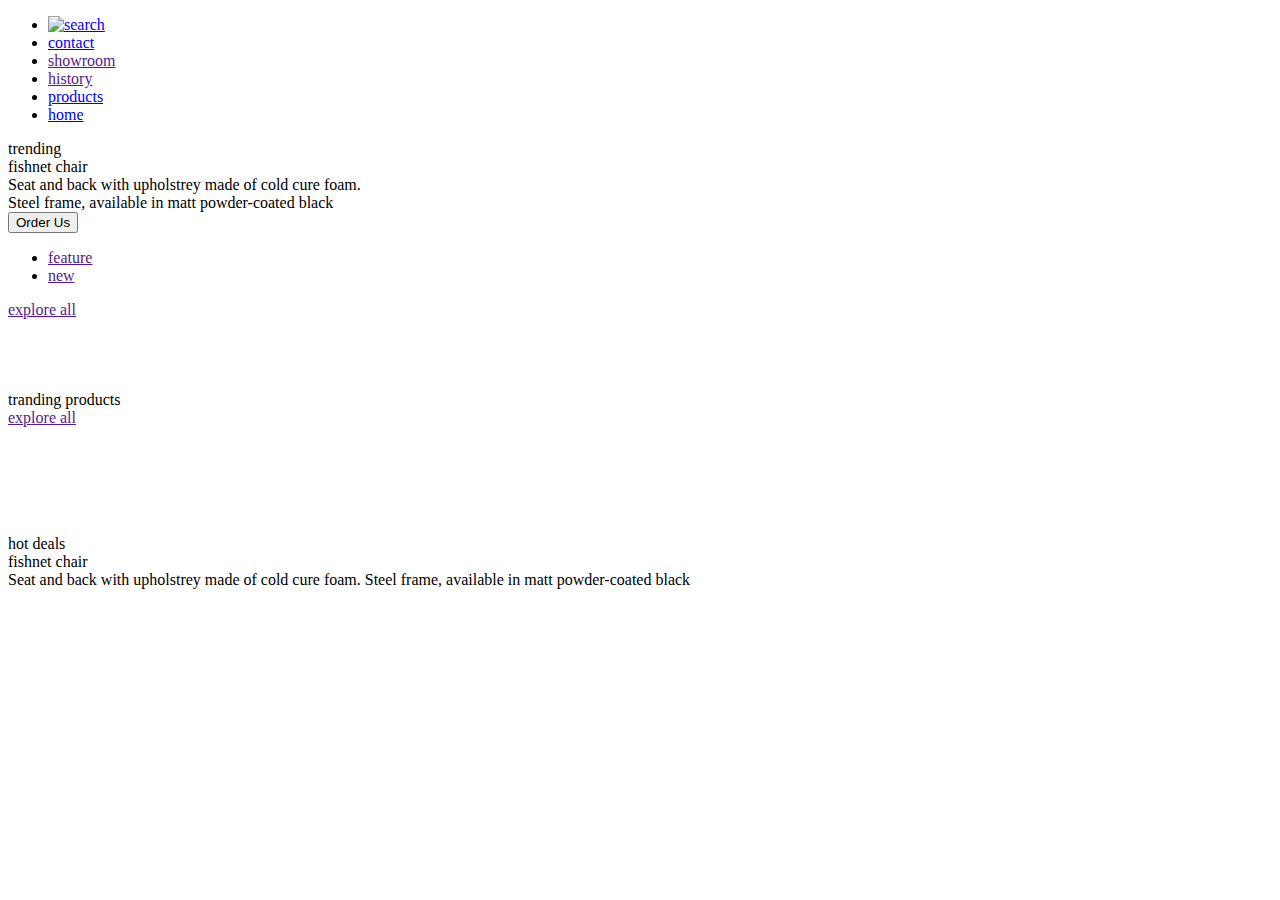
==== index.html @ ede83490 "Изменил тег <title>" ====
<!doctype html>
<html>

<head>
    <meta charset="UTF-8">
    <title>CHAIR</title>
    <link rel="stylesheet" href="css/style.css">
    <link href="https://fonts.googleapis.com/css?family=Montserrat:100,200,300,400,500,600,700,800,900" rel="stylesheet">
</head>

<body>
    <div class="wrapper">
        <div class="container">
            <div class="row slider header">
                <div class="col">
                    <div class="logo"></div>
                    <ul class="main_menu">
                        <li>
                            <a href="search"><img src="img/search.png" alt="search" title="search"></a>
                        </li>
                        <li><a href="contat.html">contact</a></li>
                        <li><a href="">showroom</a></li>
                        <li><a href="">history</a></li>
                        <li><a href="product.html">products</a></li>
                        <li class="active"><a href="index.html">home</a></li>
                    </ul>
                    <div class="clearfix"></div>
                    <div class="slider-content">
                        <div class="tag">trending</div>
                        <div class="name">fishnet chair</div>
                        <div class="details">Seat and back with upholstrey made of cold cure foam.<br> Steel frame, available in matt powder-coated black</div>
                        <button class="order_us">Order Us</button>
                    </div>

                    <p class="slider_controls">
                        <span id="first_slide"></span>
                        <span id="second_slide"></span>
                        <span id="third_slide"></span>
                    </p>
                </div>
            </div>
            <div class="row featured_products">
                <ul class="menu2">
                    <li class="active"><a href="">feature</a></li>
                    <li><a href="">new</a></li>
                </ul>
                <div class="explore_all"><a href="">explore all </a></div>
                <div class="clearfix"></div>
                <div class="tabcontent">
                    <div class="product"><img src="img/product-1.png" alt=""></div>
                    <div class="product"><img src="img/product-2.png" alt=""></div>
                    <div class="product"><img src="img/product-3.png" alt=""></div>
                    <div class="product"><img src="img/product-4.png" alt=""></div>
                </div>
                <div class="clearfix"></div>
            </div>
            <div class="promo-product">
                <div class="promo-content-1"> </div>
                <div class="promo-content-2"> </div>
                <div class="clearfix"></div>
            </div>
            <div class="footer"> </div>
            <div class="trending-products">
                <div class="title">tranding products
                    <div class="explore_all"><a href="">explore all</a></div>
                    <div class="clearfix"></div>
                    <div class="tabcontent">
                        <div class="product"><img src="img/product-11.png" alt=""></div>
                        <div class="product"><img src="img/product-21.png" alt=""></div>
                        <div class="product"><img src="img/product-31.png" alt=""></div>
                        <div class="product"><img src="img/product-41.png" alt=""></div>
                        <div class="product"><img src="img/product-5.png" alt=""></div>
                        <div class="product"><img src="img/product-6.png" alt=""></div>
                    </div>
                    <div class="clearfix"></div>
                </div>
            </div>
            <div class="hot-deals">
                <div class="slider-content_HD">
                    <div class="tag_HD">hot deals</div>
                    <div class="name">fishnet chair</div>
                    <div class="details">Seat and back with upholstrey made of cold cure foam. Steel frame, available in matt powder-coated black</div>
                    <!--<form action="" method="get">
                    <button class="btn"></button>
                </form>-->
                </div>
            </div>
        </div>
        <!--container-->
    </div>
    <!--wrapper-->
</body>

</html>
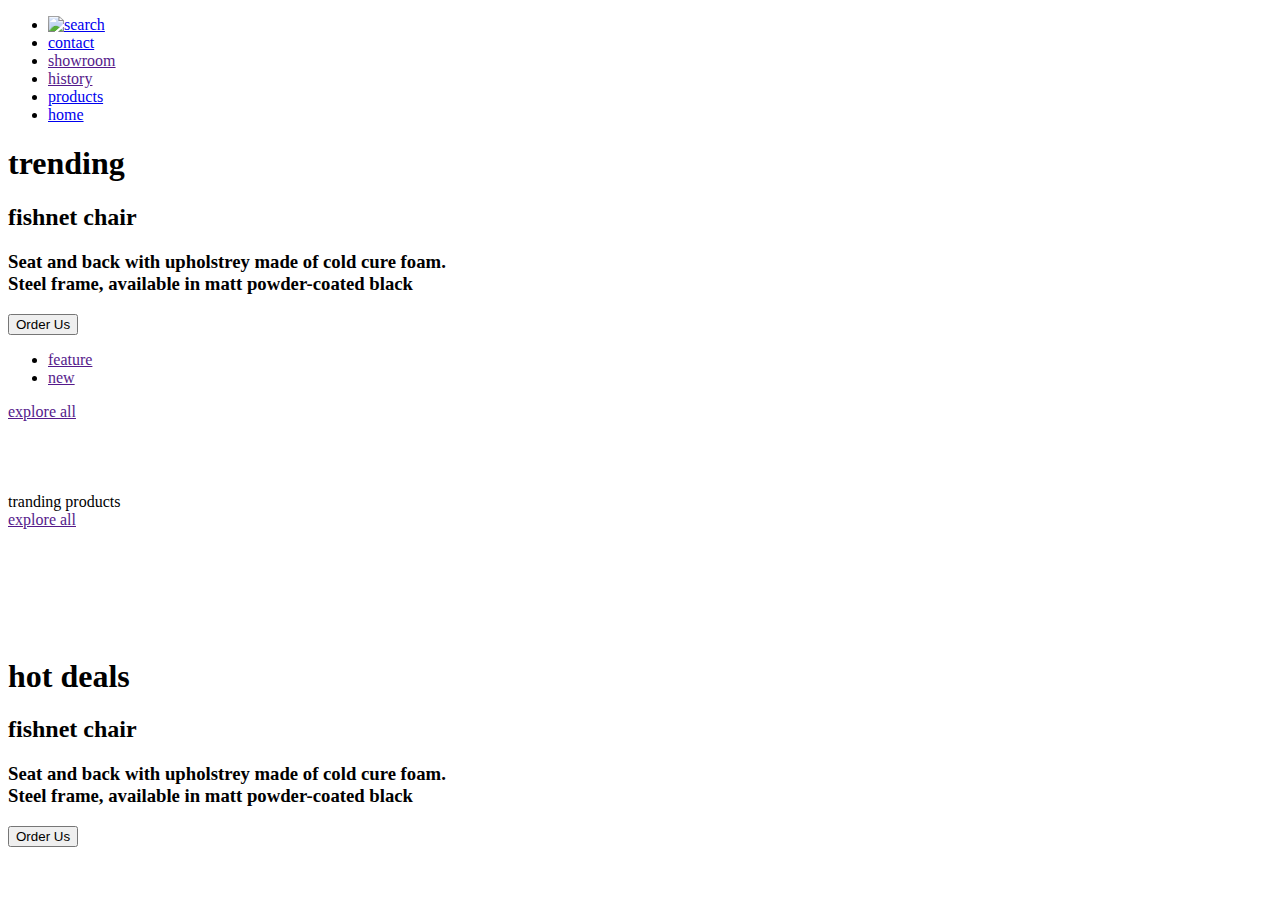
==== commit 875005be: "Исправил код .hot deals" ====
--- a/index.html
+++ b/index.html
@@ -26,9 +26,9 @@
                     </ul>
                     <div class="clearfix"></div>
                     <div class="slider-content">
-                        <div class="tag">trending</div>
-                        <div class="name">fishnet chair</div>
-                        <div class="details">Seat and back with upholstrey made of cold cure foam.<br> Steel frame, available in matt powder-coated black</div>
+                        <h1>trending</h1>
+                        <h2>fishnet chair</h2>
+                        <h3>Seat and back with upholstrey made of cold cure foam.<br> Steel frame, available in matt powder-coated black</h3>
                         <button class="order_us">Order Us</button>
                     </div>
 
@@ -76,14 +76,11 @@
                 </div>
             </div>
             <div class="hot-deals">
-                <div class="slider-content_HD">
-                    <div class="tag_HD">hot deals</div>
-                    <div class="name">fishnet chair</div>
-                    <div class="details">Seat and back with upholstrey made of cold cure foam. Steel frame, available in matt powder-coated black</div>
-                    <!--<form action="" method="get">
-                    <button class="btn"></button>
-                </form>-->
-                </div>
+                <h1>hot deals</h1>
+                <h2>fishnet chair</h2>
+                <h3>Seat and back with upholstrey made of cold cure foam. <br>
+                 Steel frame, available in matt powder-coated black</h3>
+                <button class="order_us">Order Us</button>
             </div>
         </div>
         <!--container-->
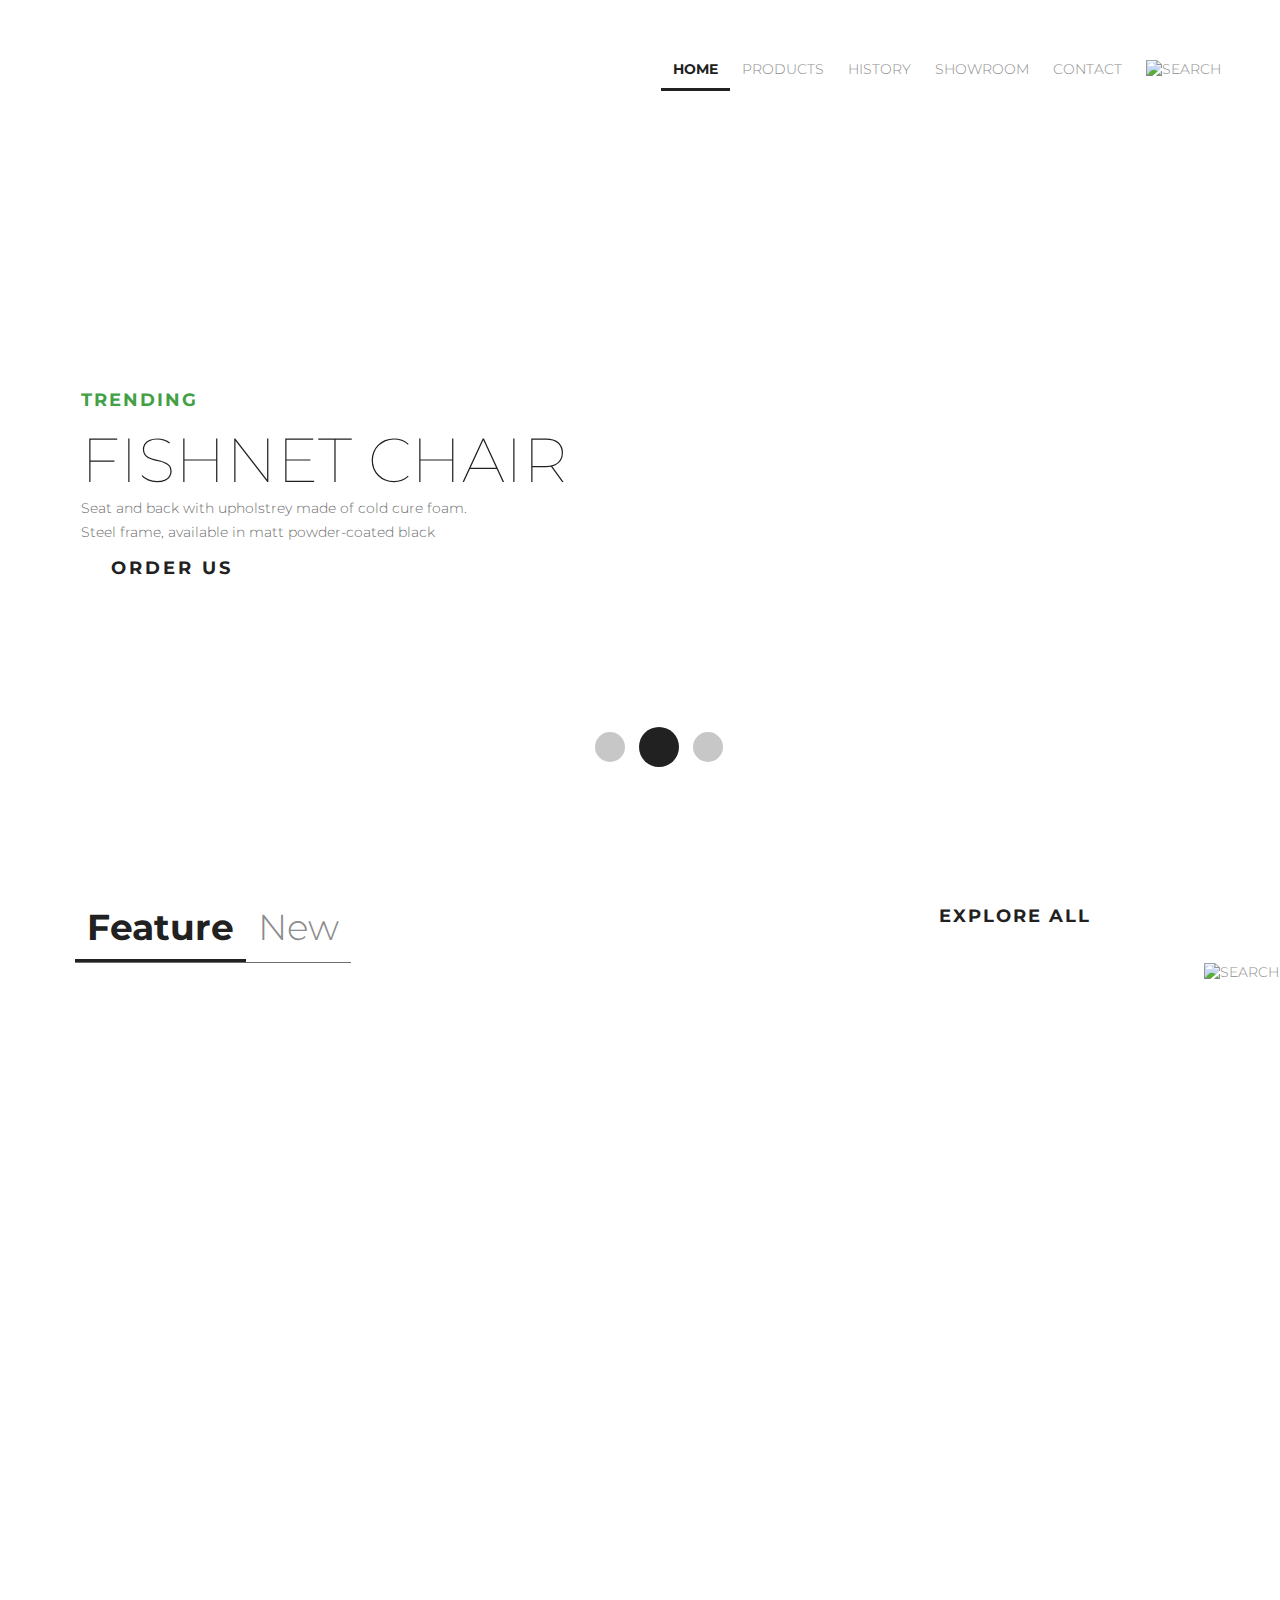
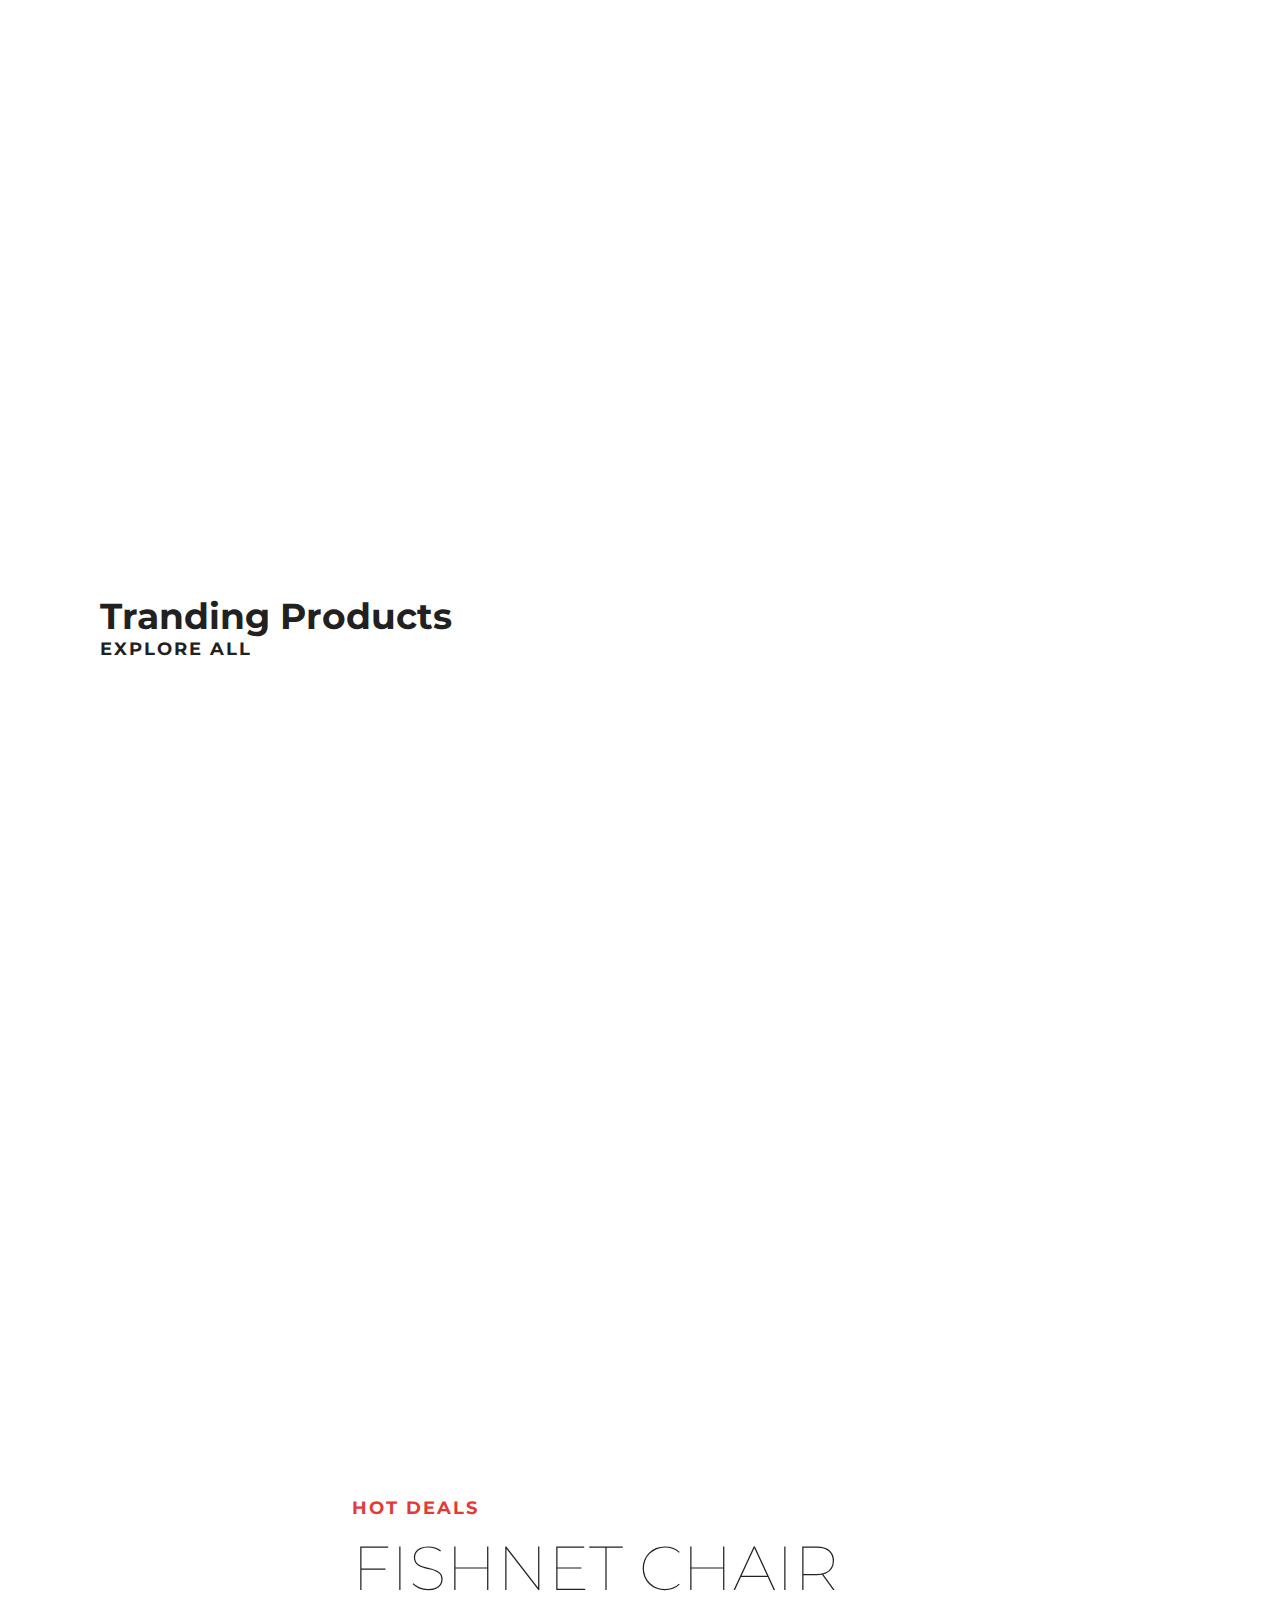
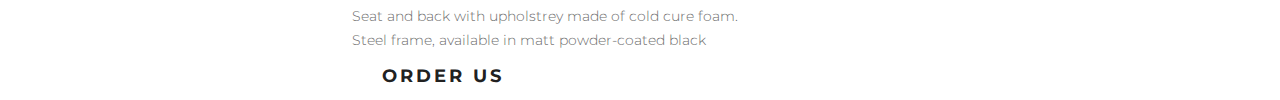
==== commit c32377f6: "_product_menu" ====
--- a/index.html
+++ b/index.html
@@ -39,21 +39,20 @@
                     </p>
                 </div>
             </div>
-            <div class="row featured_products">
+            <section class="row featured_products">
                 <ul class="menu2">
                     <li class="active"><a href="">feature</a></li>
                     <li><a href="">new</a></li>
                 </ul>
                 <div class="explore_all"><a href="">explore all </a></div>
                 <div class="clearfix"></div>
-                <div class="tabcontent">
-                    <div class="product"><img src="img/product-1.png" alt=""></div>
-                    <div class="product"><img src="img/product-2.png" alt=""></div>
-                    <div class="product"><img src="img/product-3.png" alt=""></div>
-                    <div class="product"><img src="img/product-4.png" alt=""></div>
-                </div>
+               <ul class="product_menu">
+                        <li>
+                            <a href="search"><img src="img/search.png" alt="search" title="search"></a>
+                   </li>
+                </ul>
                 <div class="clearfix"></div>
-            </div>
+            </section>
             <div class="promo-product">
                 <div class="promo-content-1"> </div>
                 <div class="promo-content-2"> </div>
@@ -76,7 +75,7 @@
                 </div>
             </div>
             <div class="hot-deals">
-                <h1>hot deals</h1>
+                <h1 class="h1HD">hot deals</h1>
                 <h2>fishnet chair</h2>
                 <h3>Seat and back with upholstrey made of cold cure foam. <br>
                  Steel frame, available in matt powder-coated black</h3>
--- a/css/style.css
+++ b/css/style.css
@@ -0,0 +1,346 @@
+* {
+    margin: 0;
+    padding: 0;
+    box-sizing: border-box;
+}
+
+.wrapper {
+    margin: auto;
+    width: 1366px;
+}
+
+.row {
+    margin-right: -15px;
+    margin-left: -15px;
+}
+
+
+/* height: 737px;
+    background-image: url("../img/slider.jpg");
+    padding-left: 98px;
+    padding-top: 63px;*/
+
+.header {
+    padding: 60px 148px 20px 100px;
+    background: url("../img/slider.jpg")center;
+    background-size: cover;
+}
+
+.logo {
+    background-image: url("../img/logo.png");
+    width: 185px;
+    height: 22px;
+    float: left;
+}
+
+.main_menu {
+    list-style-type: none;
+    float: right;
+    margin-right: 211px;
+}
+
+ul.main_menu {
+    padding: 0;
+    margin: 0;
+}
+
+ul.main_menu li {
+    float: right;
+    padding: 0 12px 10px 12px;
+    cursor: pointer;
+}
+
+ul.main_menu li a {
+    font-family: Montserrat, sans-serif;
+    text-transform: uppercase;
+    text-decoration: none;
+    font-size: 14px;
+    color: #8c8c8c;
+    font-weight: 300;
+}
+
+ul.main_menu li.active a {
+    font-weight: 700;
+    color: #212121;
+}
+
+ul.main_menu li.active {
+    border-bottom: 3px solid #212121;
+}
+
+.slider-content {
+    margin-top: 285px;
+    margin-left: -4px;
+}
+
+h1 {
+    font-family: Montserrat, sans-serif;
+    text-transform: uppercase;
+    color: #43a047;
+    font-size: 18px;
+    font-weight: 700;
+    line-height: 48px;
+    letter-spacing: 2px;
+}
+
+h2 {
+    font-family: Montserrat, sans-serif;
+    text-transform: uppercase;
+    color: #212121;
+    font-size: 62px;
+    font-weight: 100;
+    line-height: 72px;
+    letter-spacing: inherit;
+}
+
+h3 {
+    font-family: Montserrat, sans-serif;
+    color: #6c6c6c;
+    font-size: 14px;
+    font-weight: 300;
+    line-height: 24px;
+}
+
+.order_us {
+    padding: 15px 30px;
+    border: none;
+    border-radius: 50px;
+    font-size: 18px;
+    color: #212121;
+    font-family: Montserrat, sans-serif;
+    font-weight: 700;
+    text-transform: uppercase;
+    background-color: #fff;
+    line-height: 1;
+    letter-spacing: 3px;
+}
+
+
+p.slider_controls {
+    text-align: center;
+    margin: 140px auto 0;
+    line-height: 1;
+}
+
+#first_slide, #third_slide {
+	width: 30px;
+	height: 30px;
+	border-radius: 100%;
+	display: inline-block;
+	background-color: #c7c7c7;
+}
+
+#second_slide {
+	width: 40px;
+	height: 40px;
+	border-radius: 100%;
+	display: inline-block;
+	background-color: #212121;
+	margin: -5px 10px;
+}
+
+
+.featured_products {
+    padding: 120px 90px;
+}
+
+.menu2 {
+    list-style-type: none;
+    float: left;
+    border-bottom: 1px solid #6c6c6c;
+}
+
+.menu2 li {
+    float: left;
+    padding: 0 12px 10px 12px;
+}
+
+.menu2 li a {
+    font-family: Montserrat, sans-serif;
+    text-transform: capitalize;
+    text-decoration: none;
+    font-size: 36px;
+    color: #8c8c8c;
+    font-weight: 300;
+}
+
+.menu2 li.active a {
+    color: #212121;
+    font-weight: 700;
+    }
+
+.menu2 li.active {
+    border-bottom: 3px solid #212121;
+}
+
+
+.explore_all a {
+    font-family: Montserrat, sans-serif;
+    text-transform: uppercase;
+    letter-spacing: 2px;
+    text-decoration: none;
+    font-size: 18px;
+    color: #212121;
+    font-weight: 700;
+    text-decoration: none;
+    float: right;
+    padding-right: 200px;
+}
+
+.product_menu {
+    list-style-type: none;
+    float: right;
+    margin-right: 211px;
+}
+
+ul.product_menu {
+    padding: 0;
+    margin: 0;
+}
+
+ul.product_menu li {
+    float: right;
+    padding: 0 12px 10px 12px;
+    cursor: pointer;
+}
+
+ul.product_menu li a {
+    font-family: Montserrat, sans-serif;
+    text-transform: uppercase;
+    text-decoration: none;
+    font-size: 14px;
+    color: #8c8c8c;
+    font-weight: 300;
+}
+
+ul.product_menu li.active a {
+    font-weight: 700;
+    color: #212121;
+}
+
+ul.product_menu li.active {
+    border-bottom: 3px solid #212121;
+}
+
+.promo-product {
+    height: 683px;
+    position: relative;
+    top: 270px;
+}
+
+.promo-content-1 {
+    width: 683px;
+    height: 683px;
+    background-image: url("../img/promo-img1.png");
+    float: left;
+}
+
+.promo-content-2 {
+    width: 683px;
+    height: 683px;
+    background-image: url("../img/promo-img2.png");
+    float: left;
+}
+
+.trending-products {
+    height: 489;
+    position: relative;
+    top: 400px;
+    left: 100px;
+}
+
+.title {
+    float: left;
+    text-transform: capitalize;
+    font-family: Montserrat;
+    color: #212121;
+    font-size: 36px;
+    font-weight: 700;
+}
+
+.hot-deals {
+    height: 800;
+    position: relative;
+    top: 1290px;
+    background-image: url("../img/slider.png");
+}
+
+.hot-deals .slider-content_HD {
+    width: 500px;
+    height: 233;
+}
+
+.h1HD {
+    font-family: Montserrat, sans-serif;
+    text-transform: uppercase;
+    color: #e53935;
+    font-size: 18px;
+    font-weight: 700;
+    line-height: 48px;
+    letter-spacing: 2px;
+}
+
+.hero {
+    background-color: #f5f5f5;
+    height: 360px;
+    padding-left: 98px;
+    padding-top: 63px;
+}
+
+.hero-title {
+    font-family: Montserrat;
+    color: #212121;
+    font-size: 62px;
+    text-transform: capitalize;
+    font-weight: 100;
+    width: 700px;
+    height: 43px;
+    margin-top: 250px;
+}
+
+.hero-title2 {
+    background-image: url("../img/title.png");
+    width: 575px;
+    height: 58px;
+    margin-top: 258px;
+}
+
+.tab-controll {
+    list-style-type: none;
+    float: left;
+}
+
+.tab-controll li {
+    float: left;
+    padding: 0 10px;
+}
+
+.tab-controll li a {
+    font-family: Montserrat, sans-serif;
+    text-transform: capitalize;
+    text-decoration: none;
+    font-size: 36px;
+    /* Приближение из-за подстановки шрифтов */
+    /*line-height: 48px;*/
+    text-align: right;
+    color: #8c8c8c;
+    font-weight: 300;
+    border-bottom: 1px solid #212121;
+}
+
+.tab-controll li a.active {
+    color: #212121;
+    font-weight: 700;
+    border-bottom: 3px solid #212121;
+}
+
+
+}
+.set-1 {
+    width: 1170px;
+    position: relative;
+    top: 400;
+}
+.clearfix {
+    clear: both;
+}
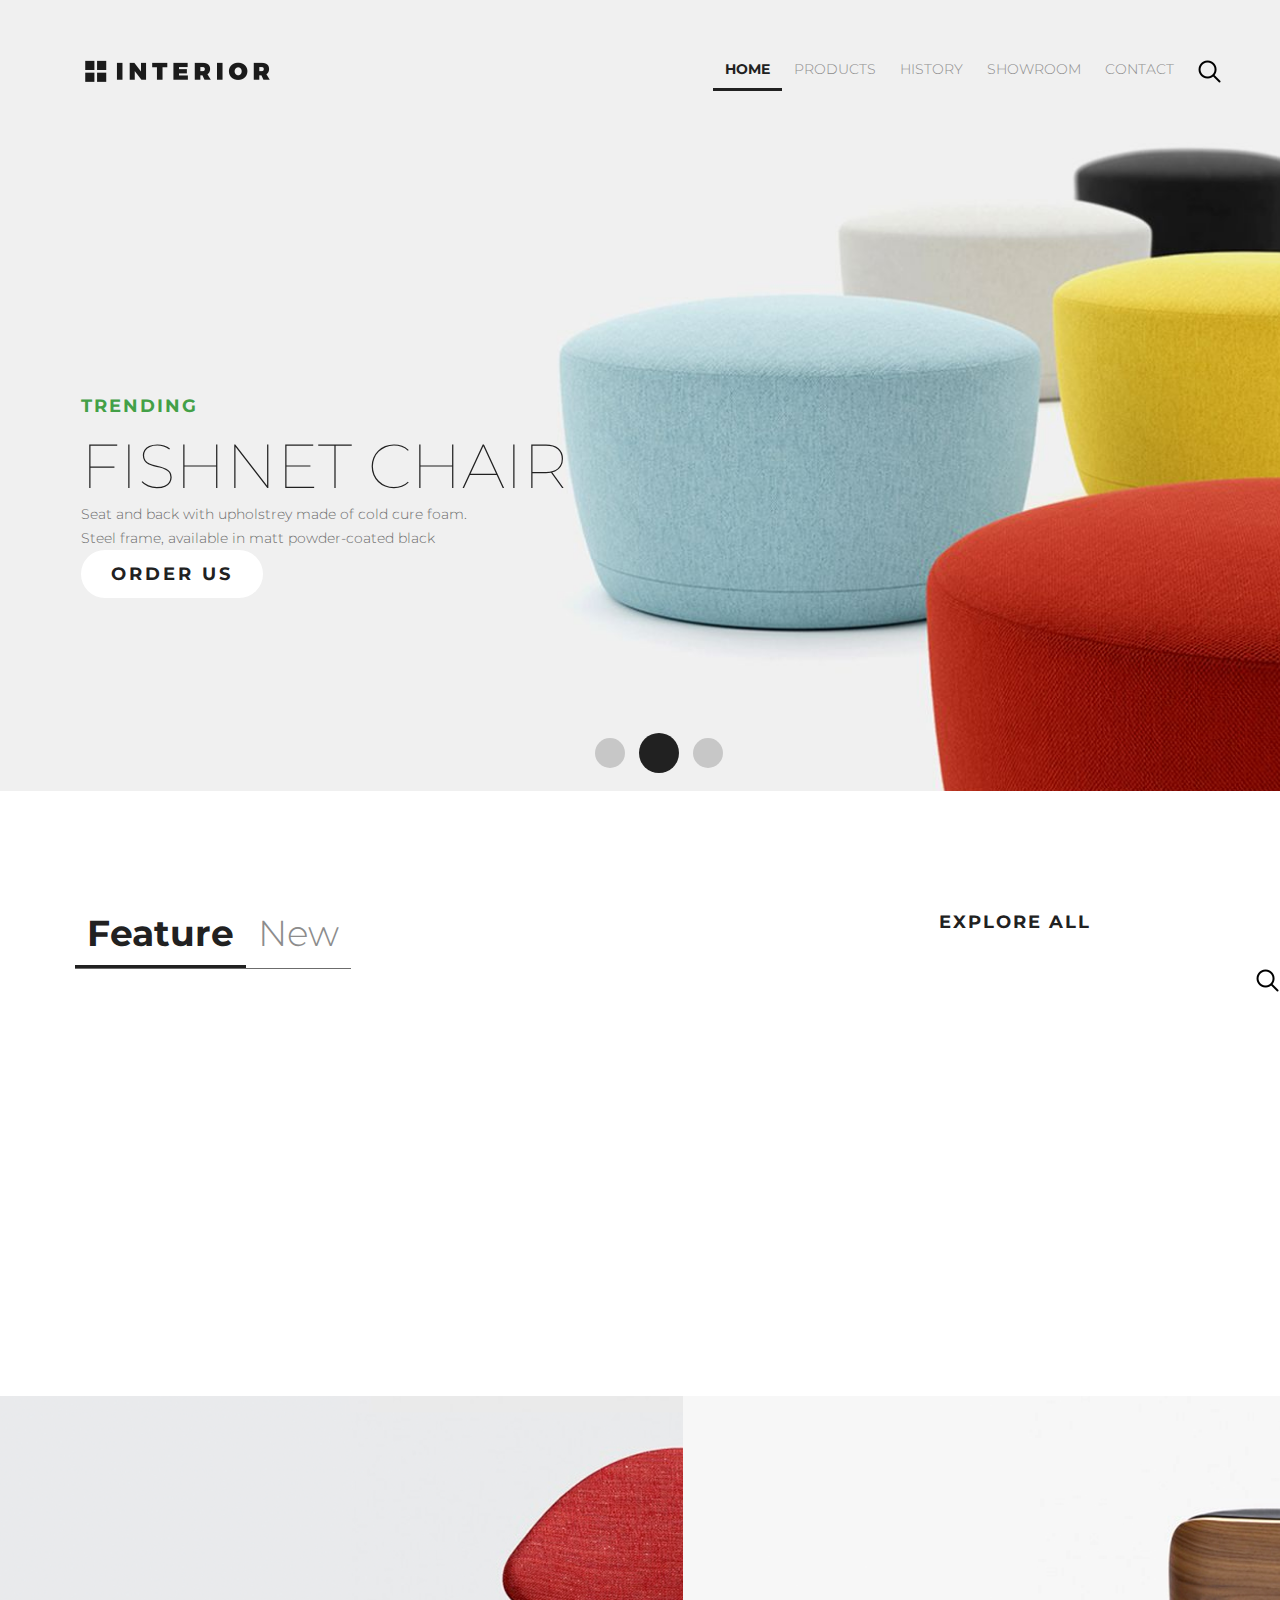
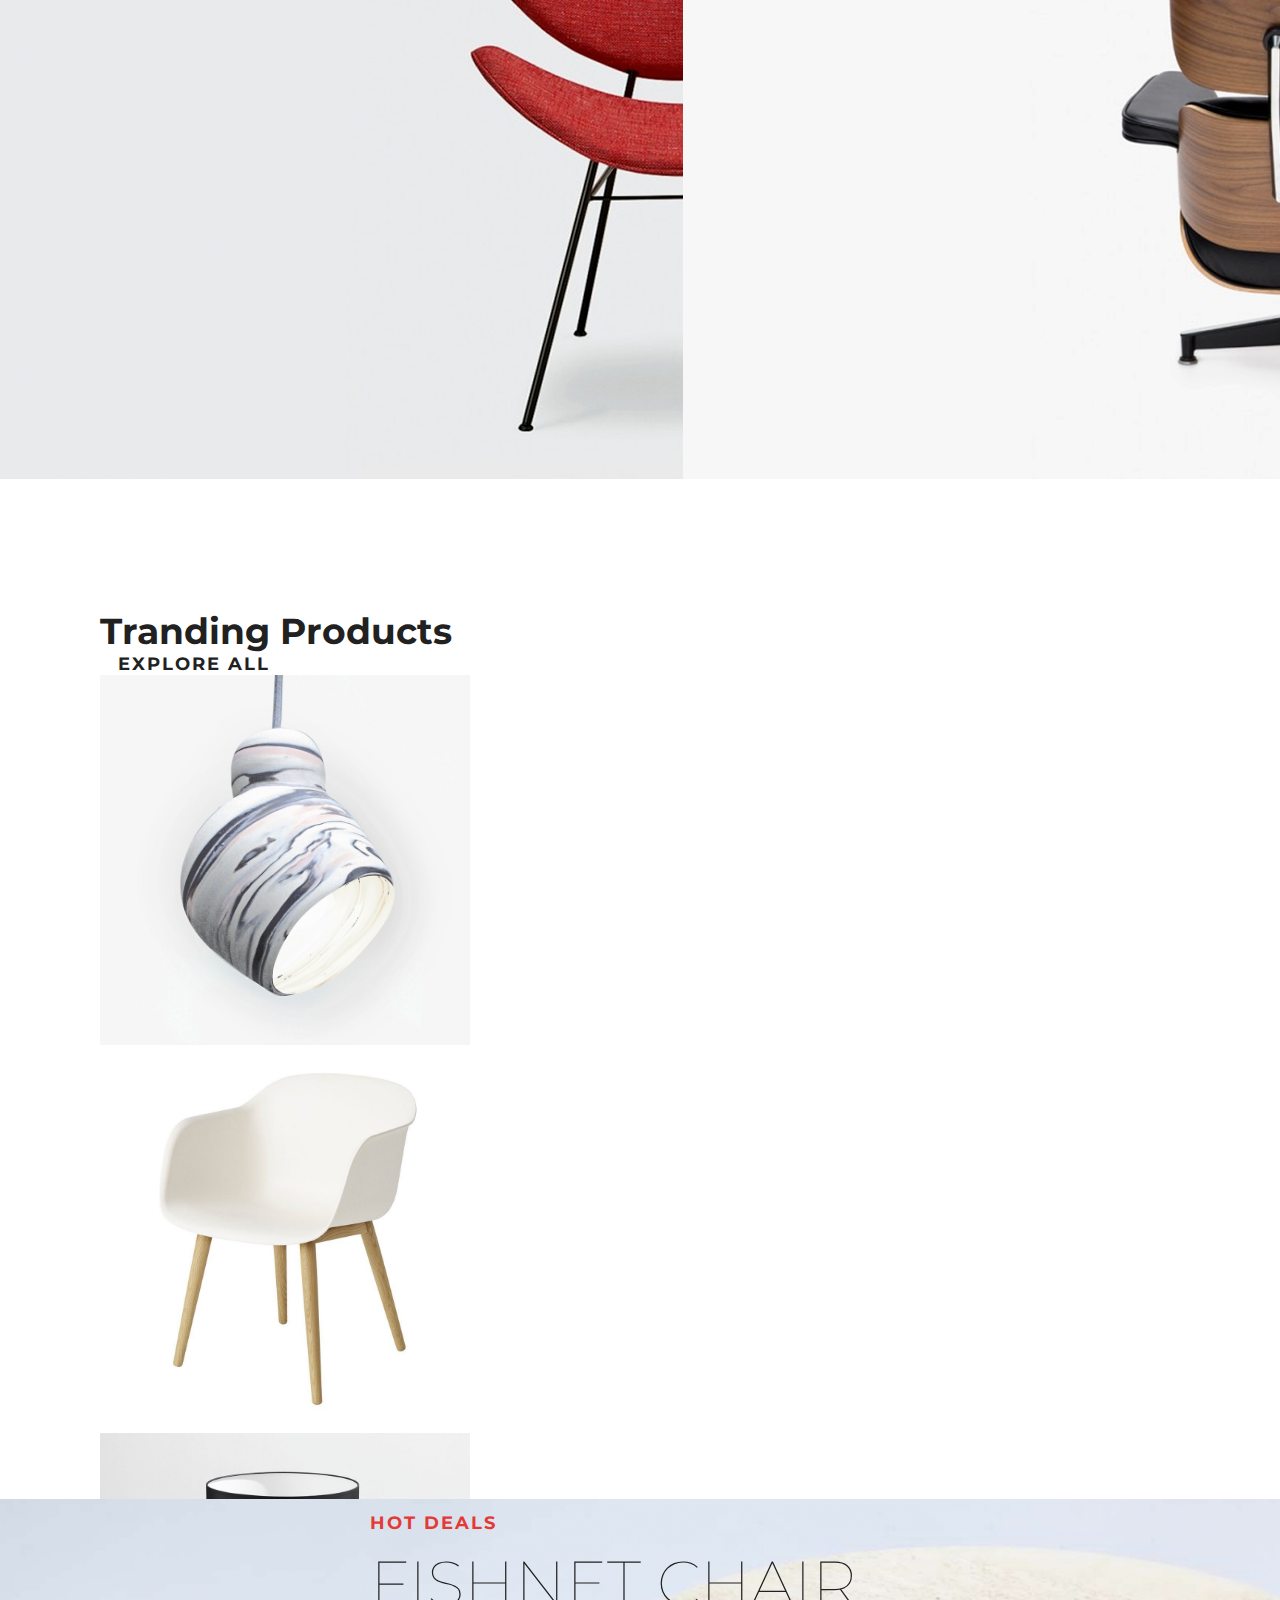
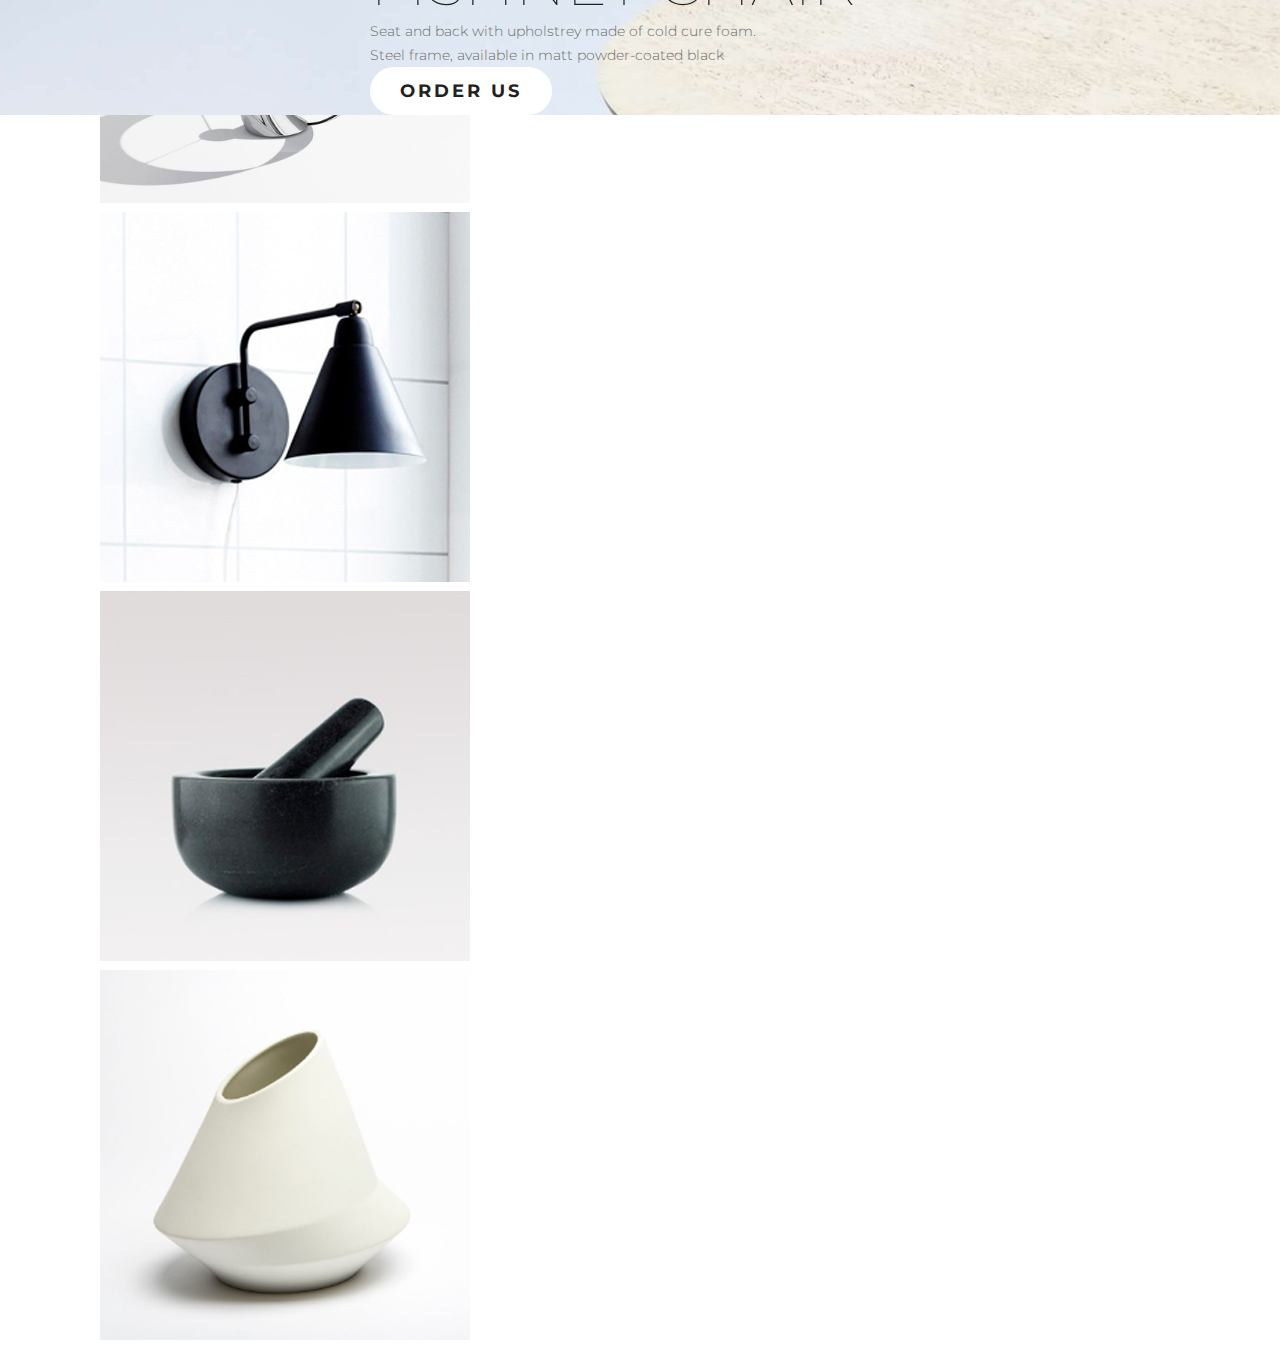
==== commit b2c29f53: "css index" ====
--- a/index.html
+++ b/index.html
@@ -31,7 +31,6 @@
                         <h3>Seat and back with upholstrey made of cold cure foam.<br> Steel frame, available in matt powder-coated black</h3>
                         <button class="order_us">Order Us</button>
                     </div>
-
                     <p class="slider_controls">
                         <span id="first_slide"></span>
                         <span id="second_slide"></span>
--- a/css/style.css
+++ b/css/style.css
@@ -73,8 +73,12 @@
     margin-left: -4px;
 }
 
+h1, h2, h3 {
+    font-family: Montserrat, sans-serif;
+}
+
+
 h1 {
-    font-family: Montserrat, sans-serif;
     text-transform: uppercase;
     color: #43a047;
     font-size: 18px;
@@ -84,7 +88,6 @@
 }
 
 h2 {
-    font-family: Montserrat, sans-serif;
     text-transform: uppercase;
     color: #212121;
     font-size: 62px;
@@ -94,7 +97,6 @@
 }
 
 h3 {
-    font-family: Montserrat, sans-serif;
     color: #6c6c6c;
     font-size: 14px;
     font-weight: 300;
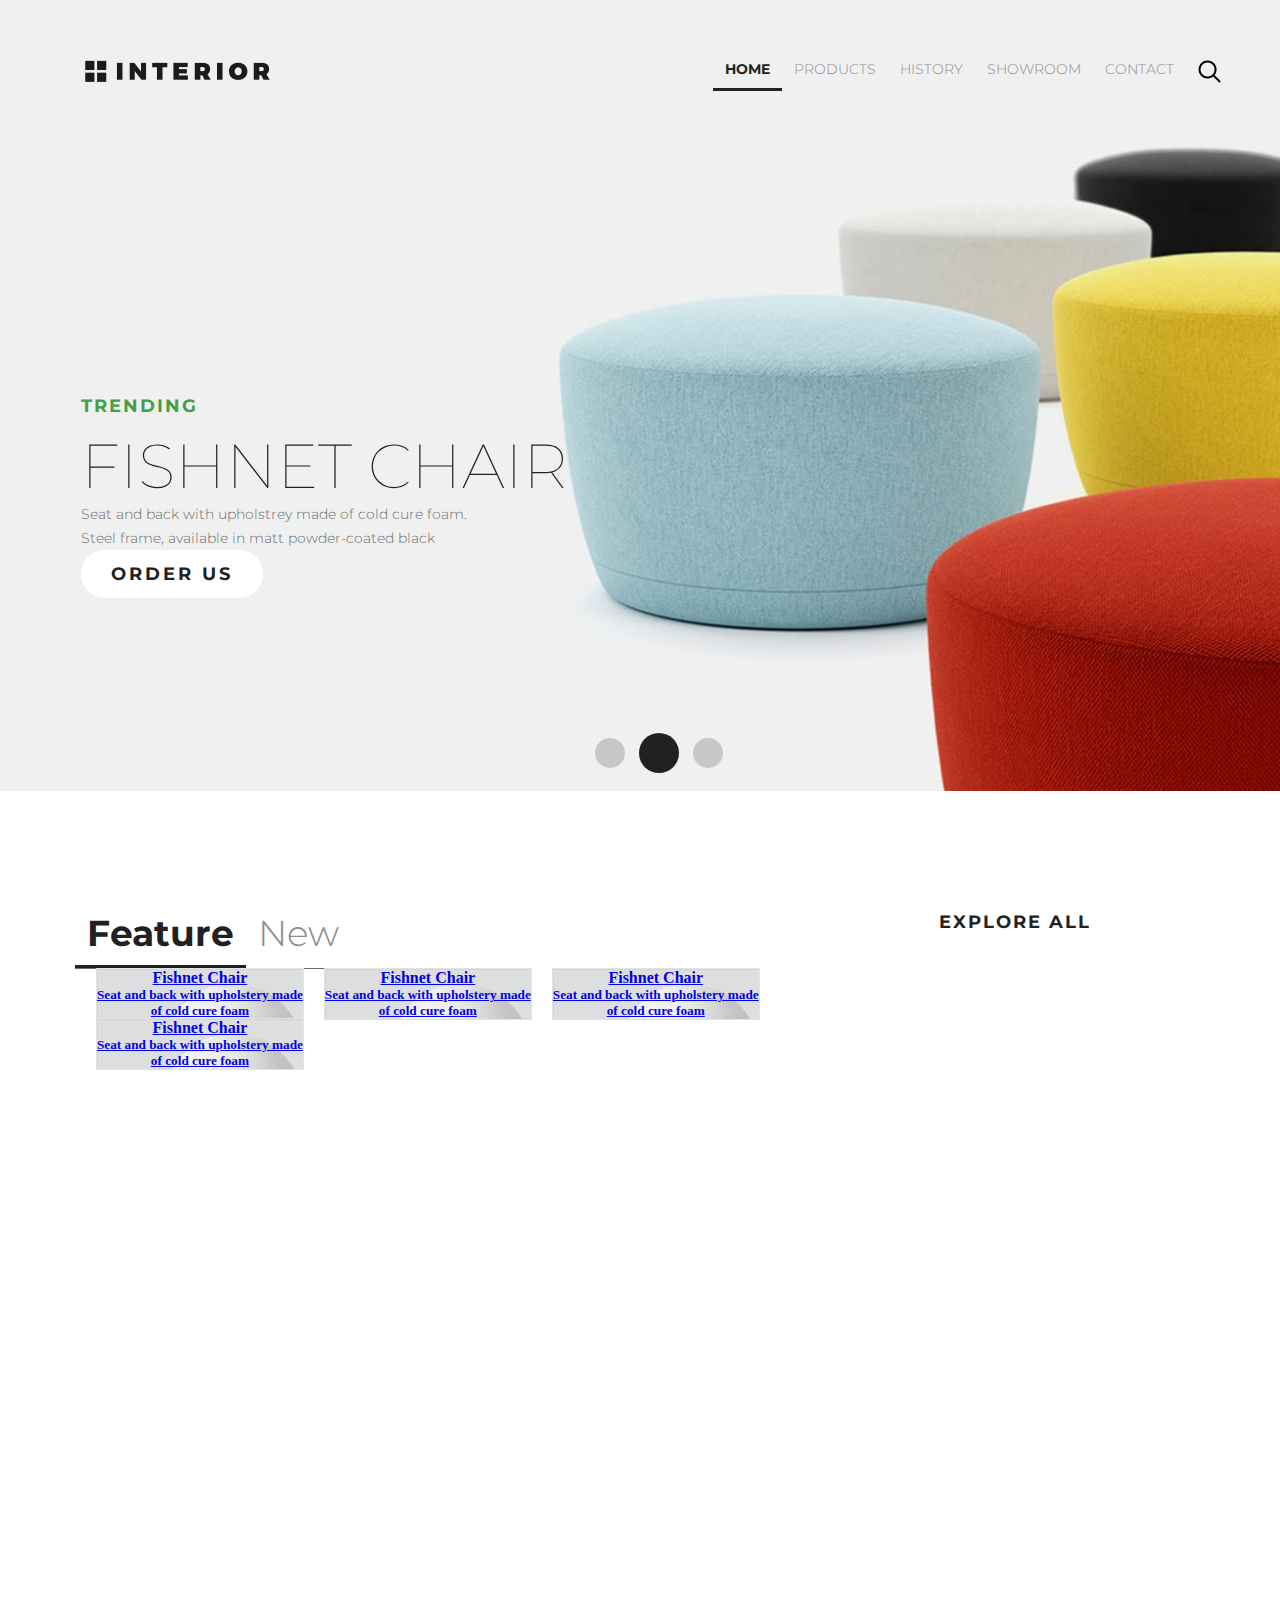
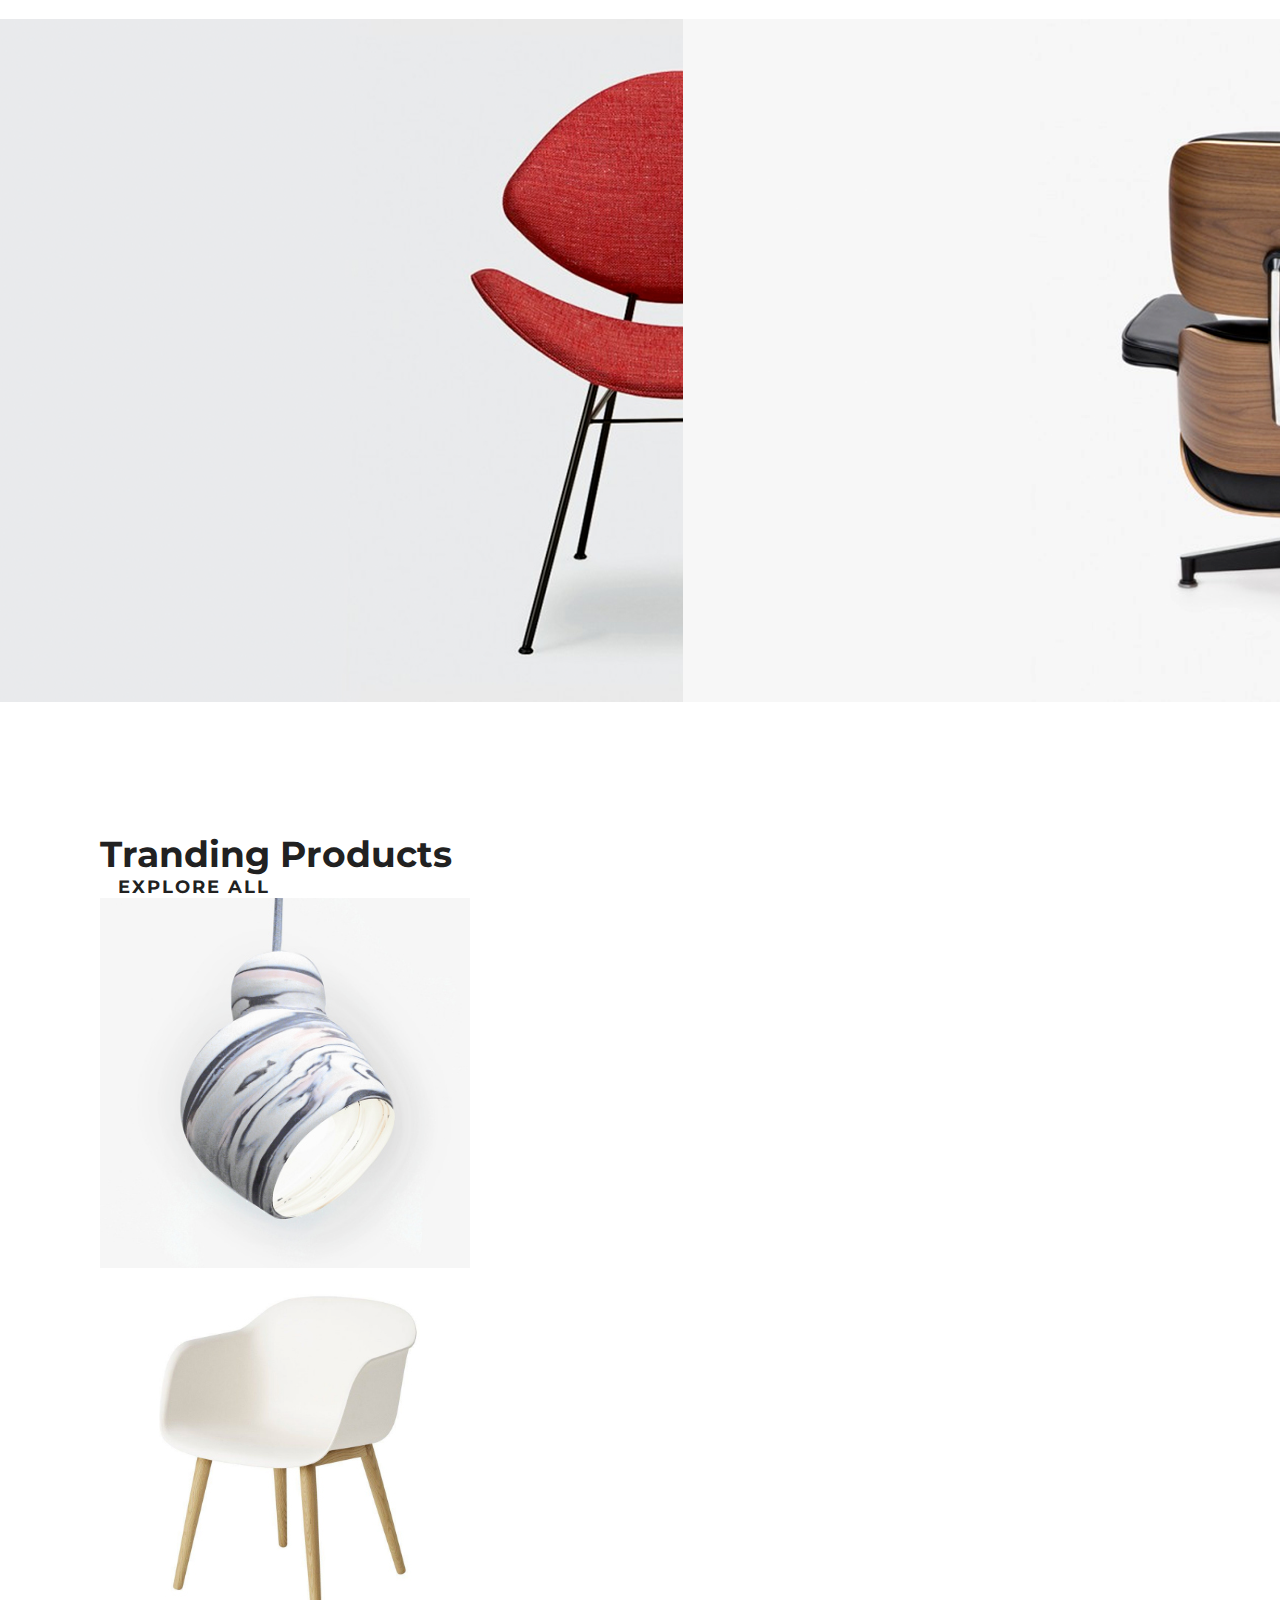
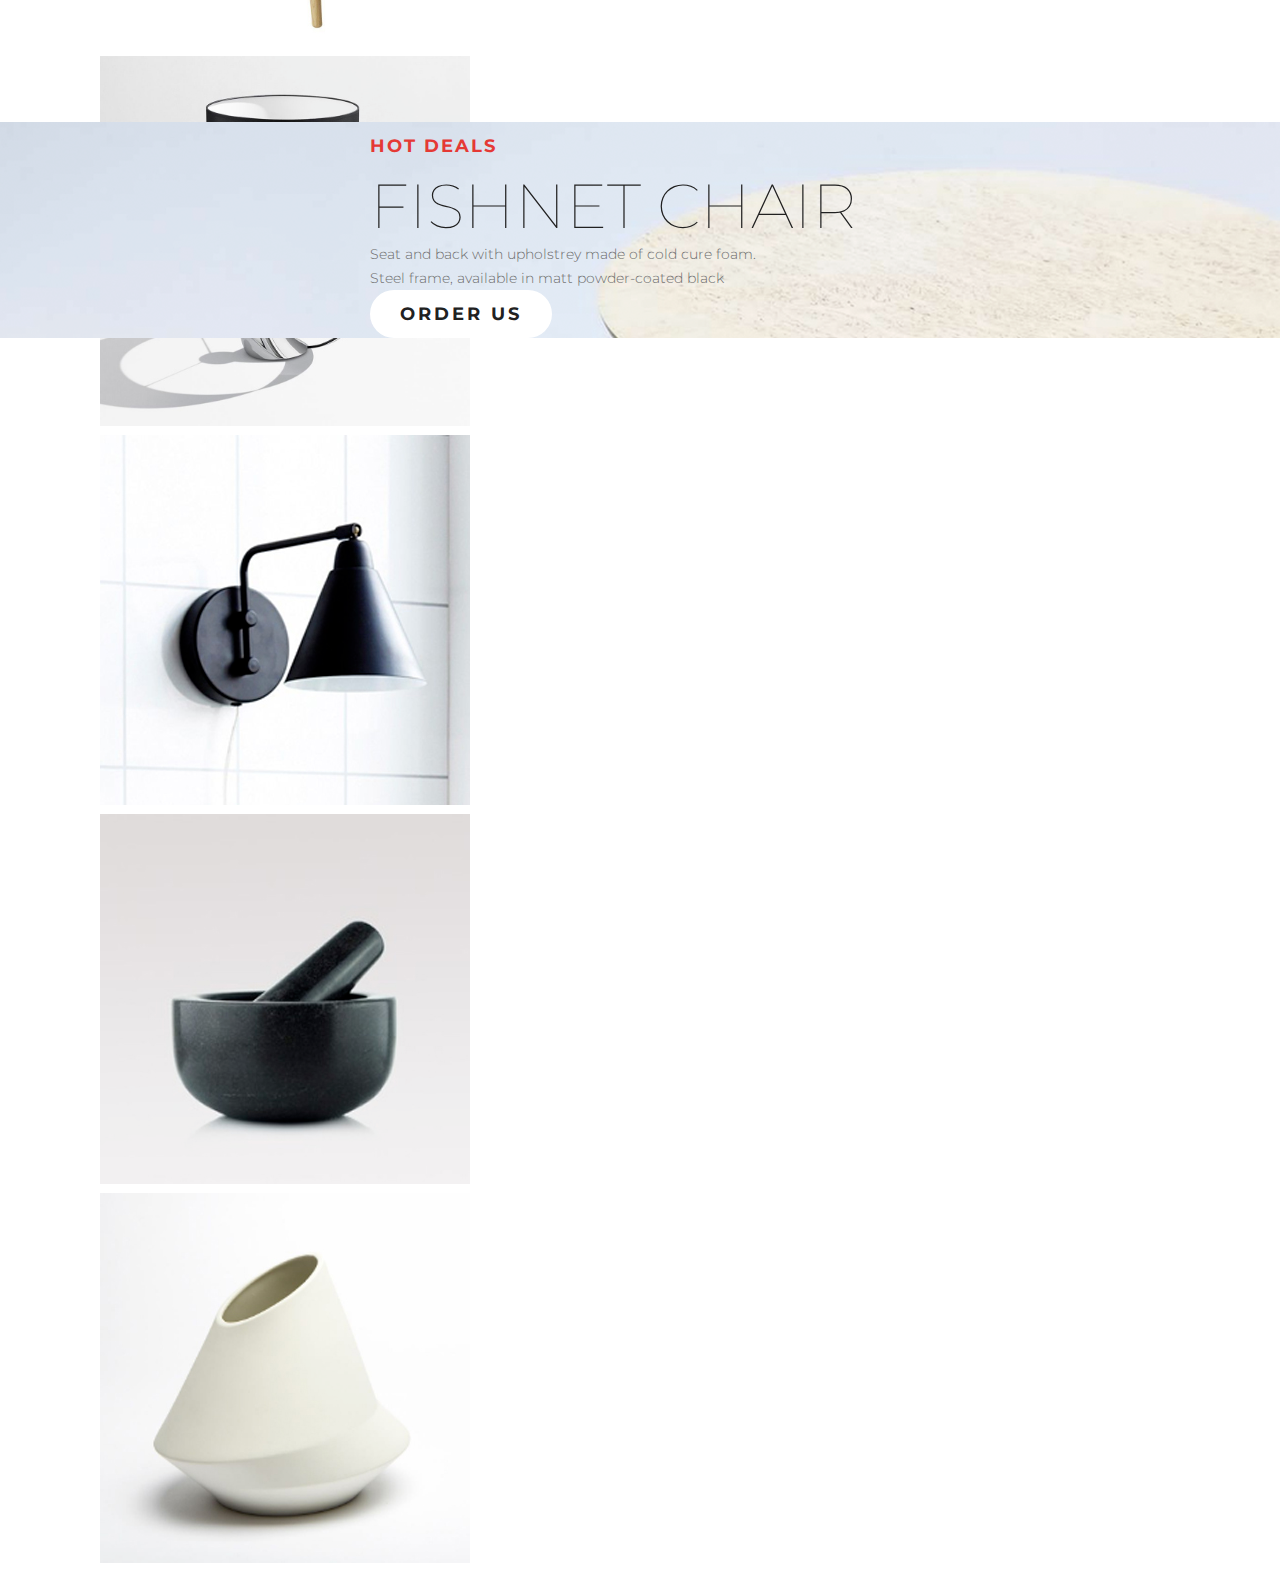
==== commit b3b8dd3b: "ul .future_desine" ====
--- a/index.html
+++ b/index.html
@@ -45,10 +45,43 @@
                 </ul>
                 <div class="explore_all"><a href="">explore all </a></div>
                 <div class="clearfix"></div>
-               <ul class="product_menu">
-                        <li>
-                            <a href="search"><img src="img/search.png" alt="search" title="search"></a>
-                   </li>
+                <ul class="product_menu">
+                    <li>
+                       <div class="product_descroption">
+                        <a href="#">
+                            <h4>Fishnet Chair</h4>
+                            <h5>Seat and back with upholstery made<br>
+                             of cold cure foam</h5>
+                        </a>
+                        </div>
+                    </li>
+                    <li>
+                       <div class="product_descroption">
+                        <a href="#">
+                            <h4>Fishnet Chair</h4>
+                            <h5>Seat and back with upholstery made<br>
+                             of cold cure foam</h5>
+                        </a>
+                        </div>
+                    </li>
+                    <li>
+                       <div class="product_descroption">
+                        <a href="#">
+                            <h4>Fishnet Chair</h4>
+                            <h5>Seat and back with upholstery made<br>
+                             of cold cure foam</h5>
+                        </a>
+                        </div>
+                    </li>
+                    <li>
+                       <div class="product_descroption">
+                        <a href="#">
+                            <h4>Fishnet Chair</h4>
+                            <h5>Seat and back with upholstery made<br>
+                             of cold cure foam</h5>
+                        </a>
+                        </div>
+                    </li>
                 </ul>
                 <div class="clearfix"></div>
             </section>
@@ -76,8 +109,7 @@
             <div class="hot-deals">
                 <h1 class="h1HD">hot deals</h1>
                 <h2>fishnet chair</h2>
-                <h3>Seat and back with upholstrey made of cold cure foam. <br>
-                 Steel frame, available in matt powder-coated black</h3>
+                <h3>Seat and back with upholstrey made of cold cure foam. <br> Steel frame, available in matt powder-coated black</h3>
                 <button class="order_us">Order Us</button>
             </div>
         </div>
--- a/css/style.css
+++ b/css/style.css
@@ -73,10 +73,11 @@
     margin-left: -4px;
 }
 
-h1, h2, h3 {
-    font-family: Montserrat, sans-serif;
-}
-
+h1,
+h2,
+h3 {
+    font-family: Montserrat, sans-serif;
+}
 
 h1 {
     text-transform: uppercase;
@@ -117,30 +118,29 @@
     letter-spacing: 3px;
 }
 
-
 p.slider_controls {
     text-align: center;
     margin: 140px auto 0;
     line-height: 1;
 }
 
-#first_slide, #third_slide {
-	width: 30px;
-	height: 30px;
-	border-radius: 100%;
-	display: inline-block;
-	background-color: #c7c7c7;
+#first_slide,
+#third_slide {
+    width: 30px;
+    height: 30px;
+    border-radius: 100%;
+    display: inline-block;
+    background-color: #c7c7c7;
 }
 
 #second_slide {
-	width: 40px;
-	height: 40px;
-	border-radius: 100%;
-	display: inline-block;
-	background-color: #212121;
-	margin: -5px 10px;
-}
-
+    width: 40px;
+    height: 40px;
+    border-radius: 100%;
+    display: inline-block;
+    background-color: #212121;
+    margin: -5px 10px;
+}
 
 .featured_products {
     padding: 120px 90px;
@@ -169,13 +169,12 @@
 .menu2 li.active a {
     color: #212121;
     font-weight: 700;
-    }
+}
 
 .menu2 li.active {
     border-bottom: 3px solid #212121;
 }
 
-
 .explore_all a {
     font-family: Montserrat, sans-serif;
     text-transform: uppercase;
@@ -191,38 +190,24 @@
 
 .product_menu {
     list-style-type: none;
-    float: right;
-    margin-right: 211px;
-}
-
-ul.product_menu {
-    padding: 0;
-    margin: 0;
-}
-
-ul.product_menu li {
-    float: right;
-    padding: 0 12px 10px 12px;
-    cursor: pointer;
-}
-
-ul.product_menu li a {
-    font-family: Montserrat, sans-serif;
-    text-transform: uppercase;
-    text-decoration: none;
-    font-size: 14px;
-    color: #8c8c8c;
-    font-weight: 300;
-}
-
-ul.product_menu li.active a {
-    font-weight: 700;
-    color: #212121;
-}
-
-ul.product_menu li.active {
-    border-bottom: 3px solid #212121;
-}
+    float: left;
+    height: 260px;
+        text-align: center;
+}
+
+.product_descroption {
+    outline: 1px solid #e3e3e3;
+}
+
+.product_menu li {
+    margin-left: 2.66%;
+    float: left;
+    background-image: url(../img/product-1.png);
+}
+
+.product_menu li a {}
+
+.product_menu li.active a {}
 
 .promo-product {
     height: 683px;
@@ -273,7 +258,6 @@
 }
 
 .h1HD {
-    font-family: Montserrat, sans-serif;
     text-transform: uppercase;
     color: #e53935;
     font-size: 18px;
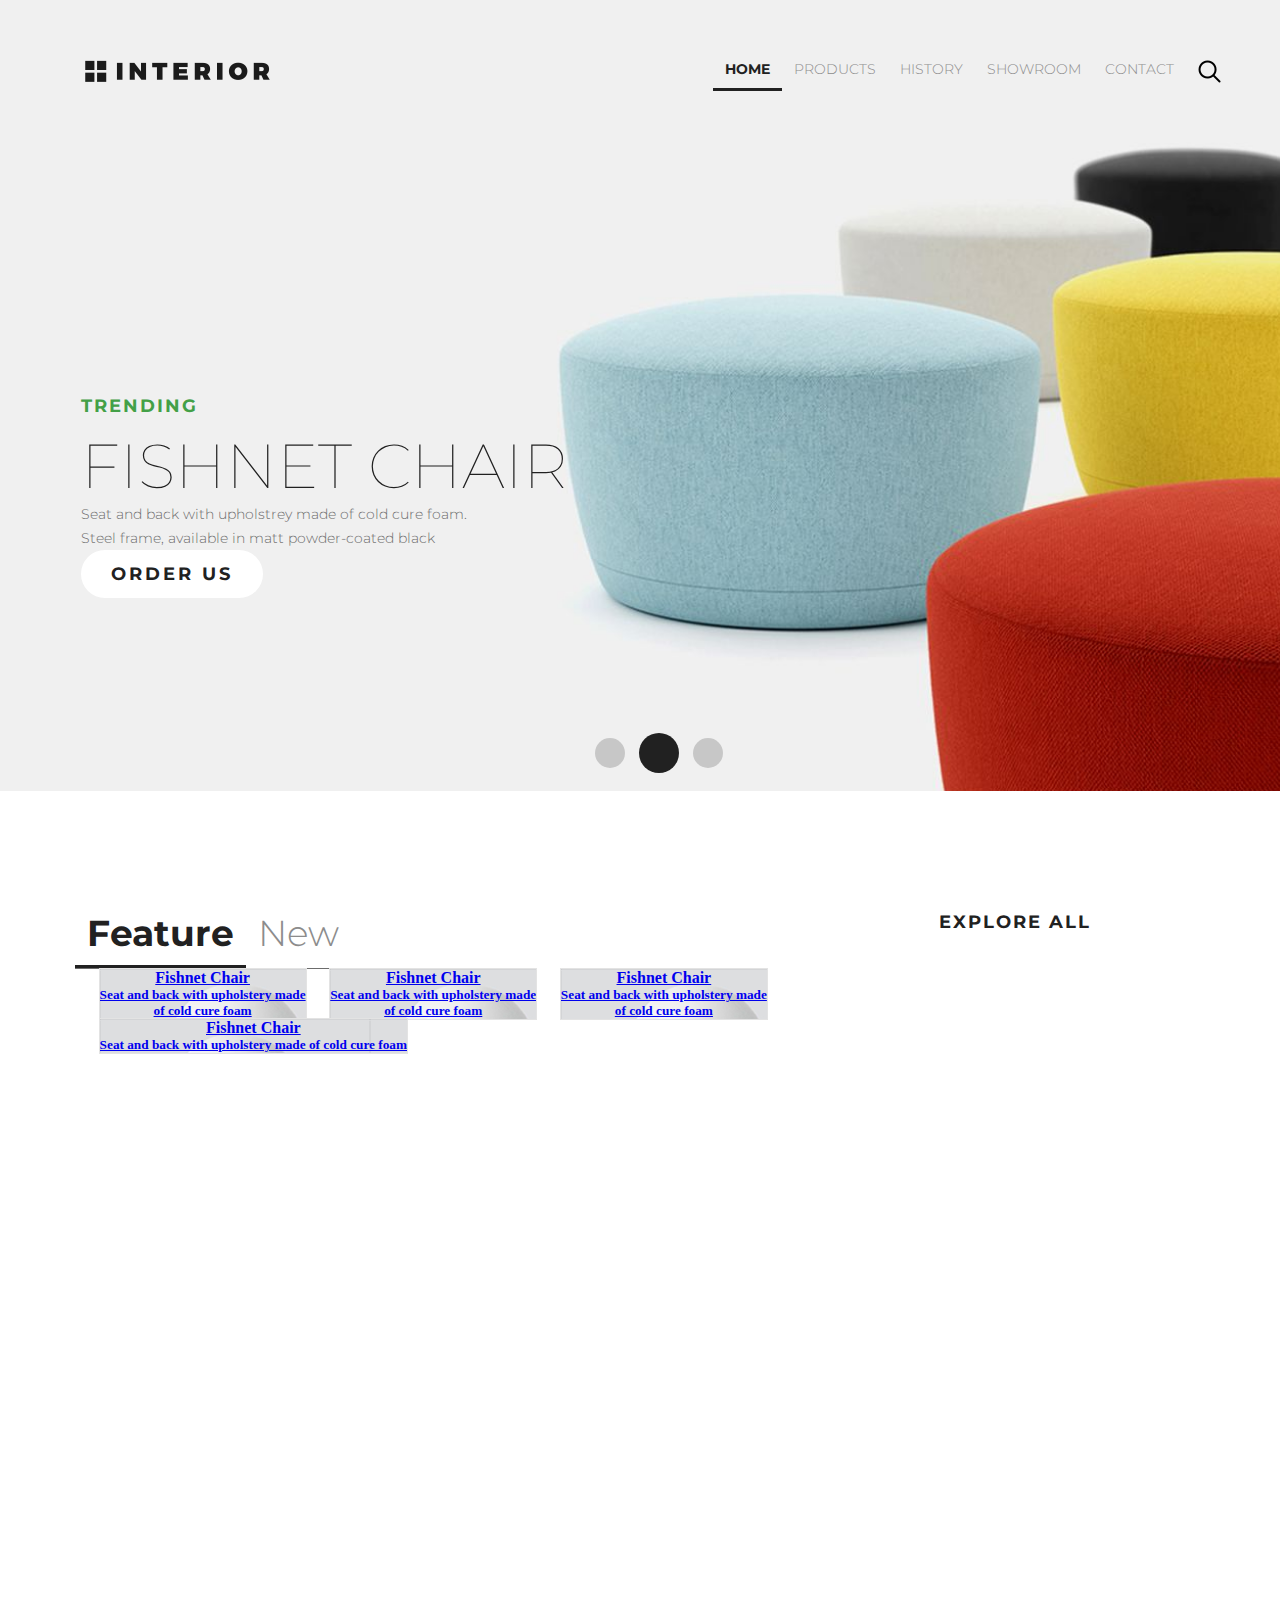
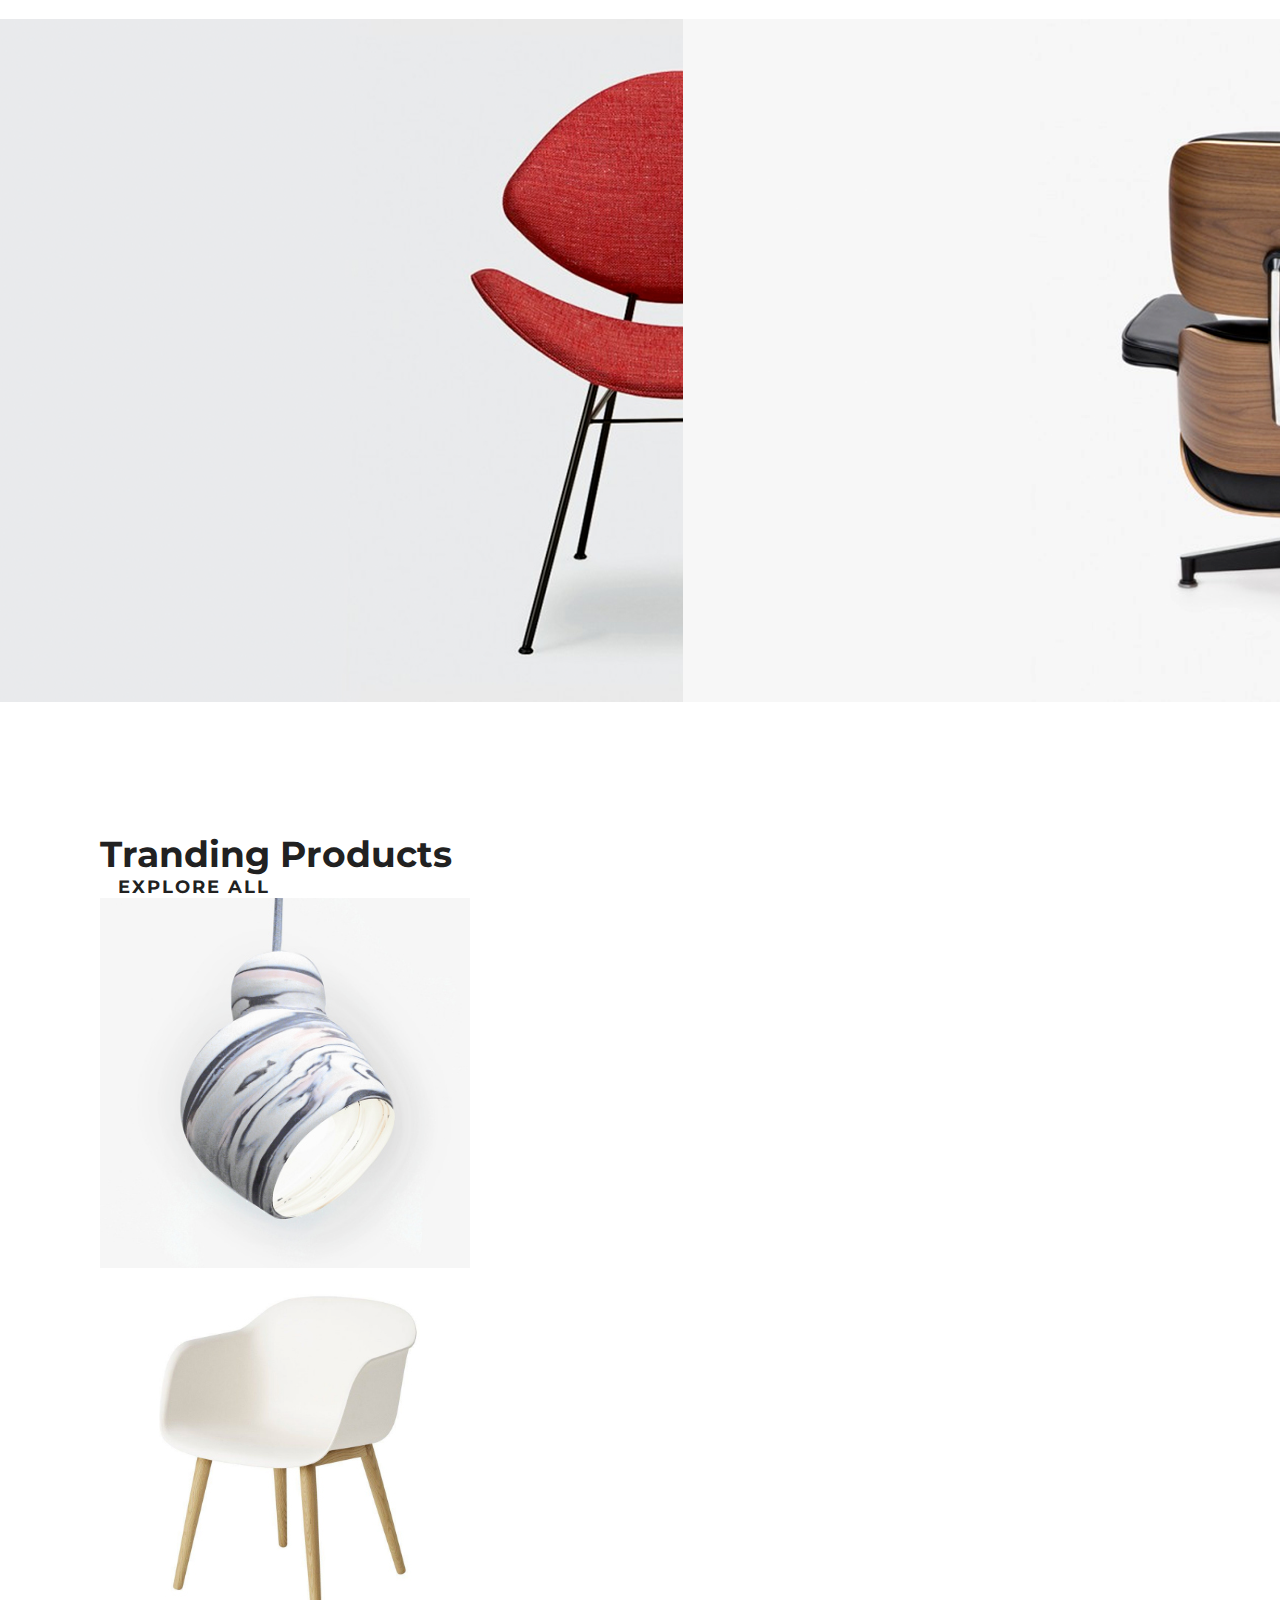
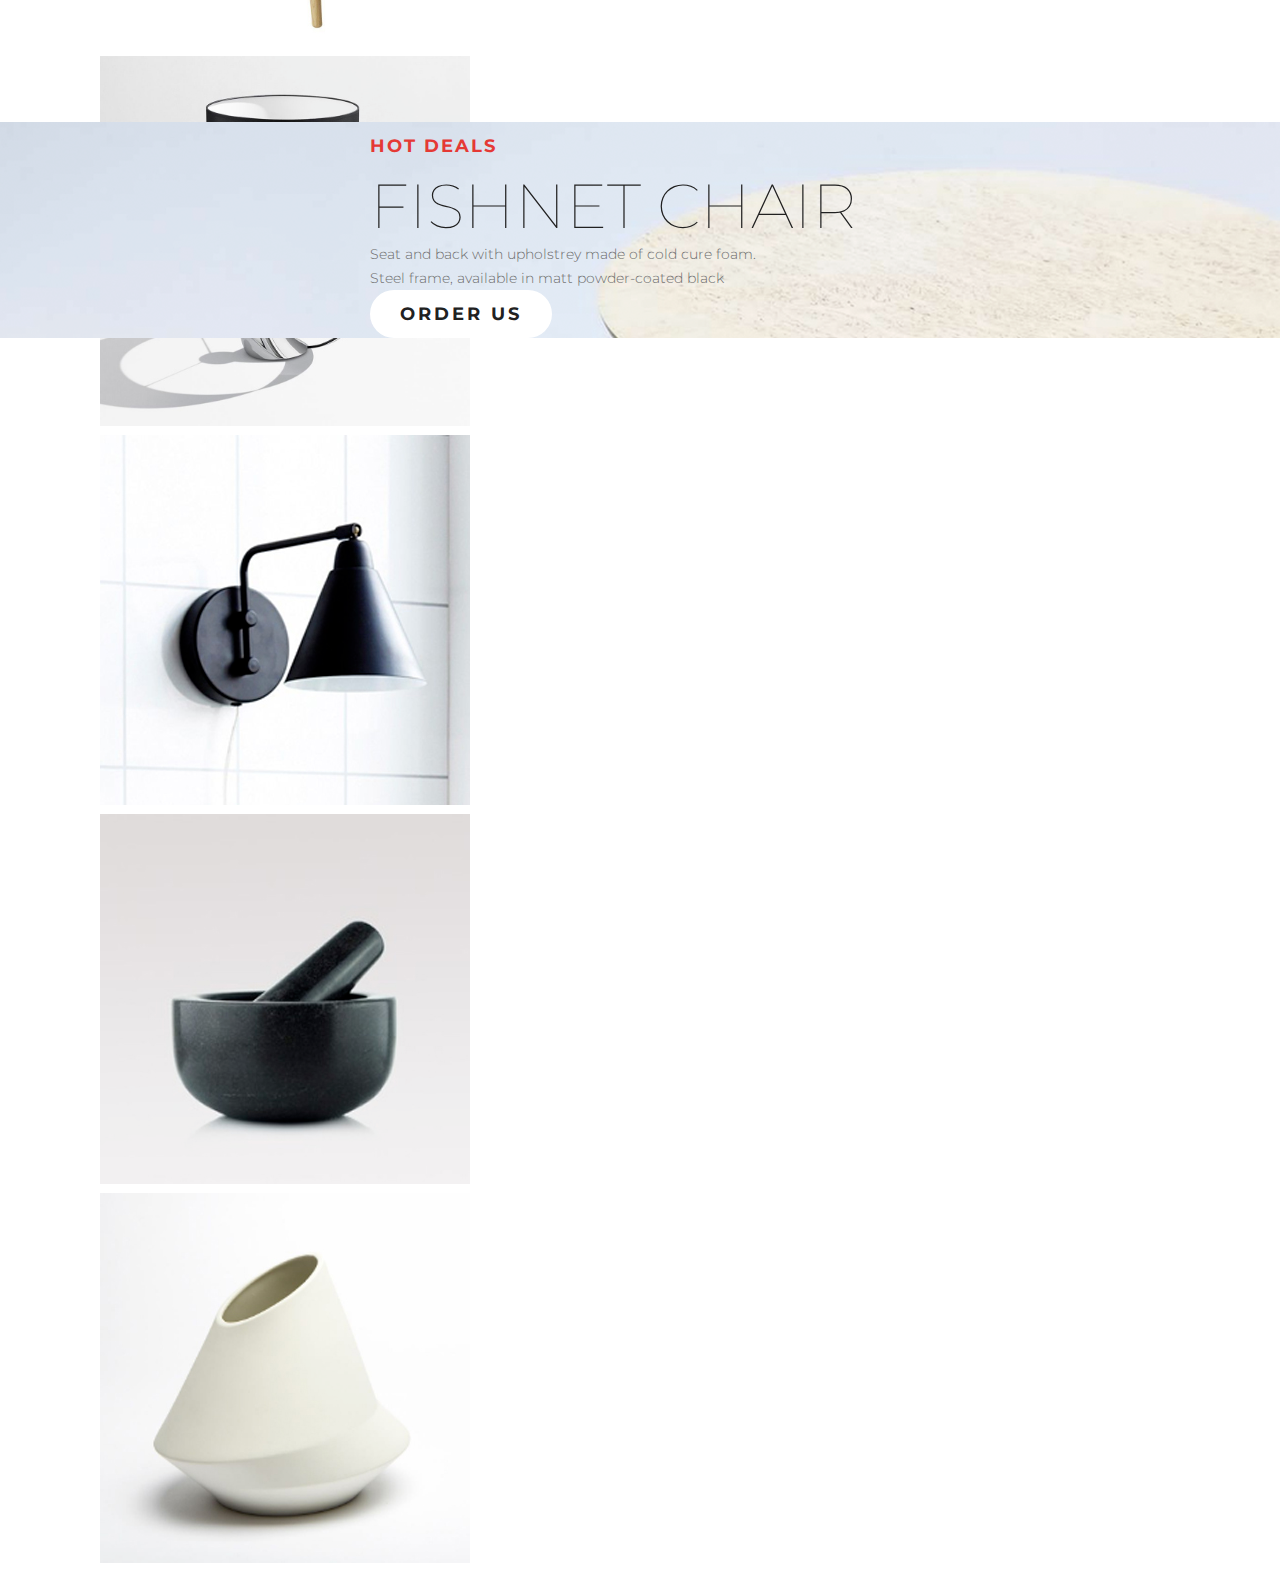
==== commit 19095343: "br" ====
--- a/index.html
+++ b/index.html
@@ -77,7 +77,7 @@
                        <div class="product_descroption">
                         <a href="#">
                             <h4>Fishnet Chair</h4>
-                            <h5>Seat and back with upholstery made<br>
+                            <h5>Seat and back with upholstery made
                              of cold cure foam</h5>
                         </a>
                         </div>
